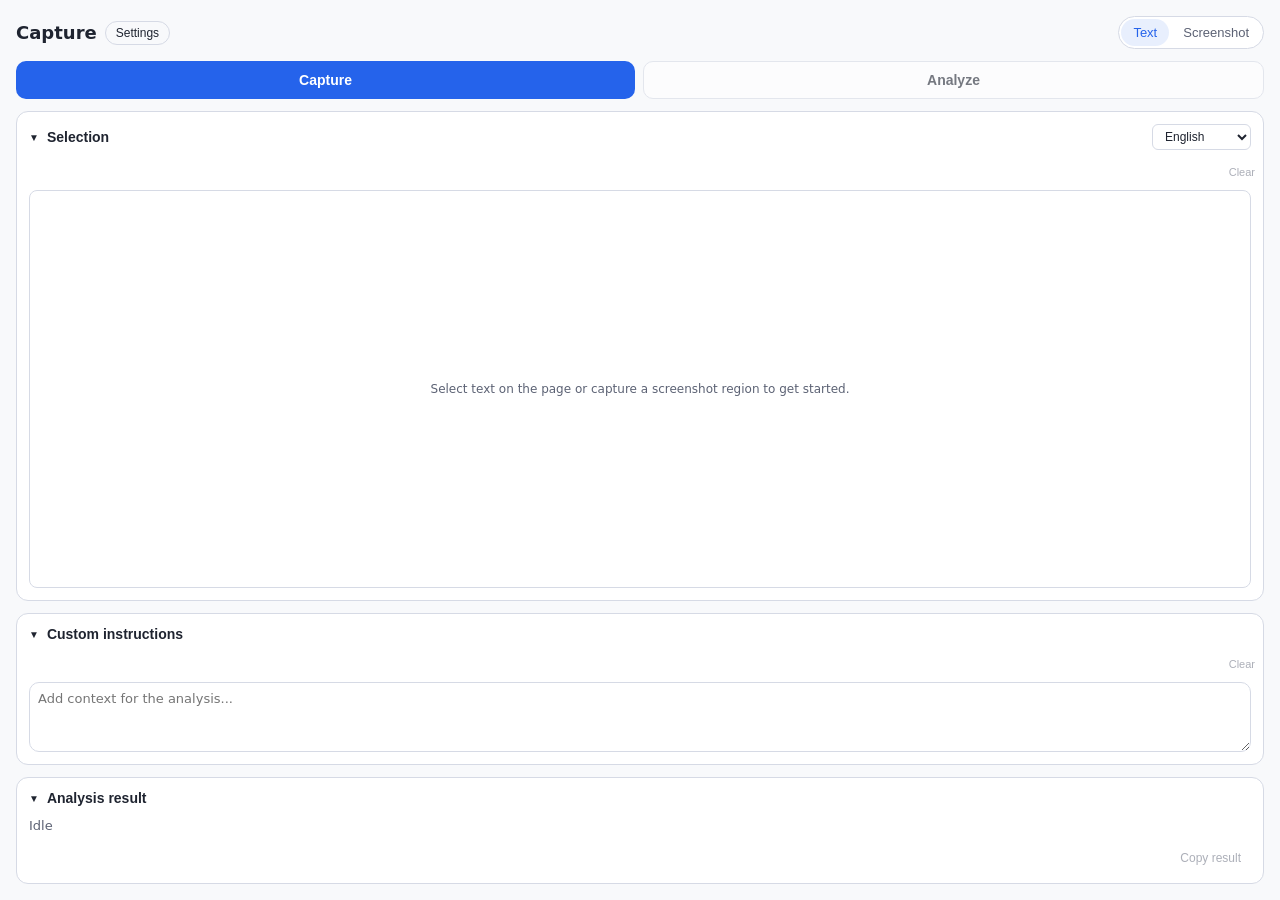
==== popup/index.html @ b7aef8ba "Add markdown support" ====
<!doctype html>
<html lang="en">
  <head>
    <meta charset="utf-8" />
    <meta name="viewport" content="width=device-width, initial-scale=1" />
    <title>Capture & Analyze</title>
    <link rel="stylesheet" href="popup.css" />
  </head>
  <body>
    <main class="app">
      <header class="header">
        <div class="header-left">
          <h1>Capture</h1>
          <button id="openSettingsButton" class="ghost-button" type="button">
            Settings
          </button>
        </div>
        <div class="mode-toggle" role="group" aria-label="Capture mode">
          <button data-mode="text" class="mode-button active">Text</button>
          <button data-mode="image" class="mode-button">Screenshot</button>
        </div>
      </header>

      <div class="controls">
        <button id="captureButton" class="primary">Capture</button>
        <button id="analyzeButton" class="secondary" disabled>Analyze</button>
      </div>

      <section class="accordion-section" data-section="selection">
        <button class="accordion-header" type="button">
          <span class="accordion-title">
            <span class="accordion-icon">▼</span>
            <span id="captureTypeLabel">Selection</span>
            <span id="timestampLabel" class="accordion-subtitle"></span>
          </span>
          <div class="accordion-header-actions">
            <select id="languageSelect" class="language-select">
              <option value="en">English</option>
              <option value="fr">Français</option>
              <option value="ja">日本語</option>
              <option value="auto">Auto detect</option>
            </select>
            <button id="clearCaptureButton" class="tertiary small" disabled>Clear</button>
          </div>
        </button>
        <div class="accordion-content">
          <div id="detailsContent" class="details-content empty">
            Select text on the page or capture a screenshot region to get started.
          </div>
          <div id="imageMeta" class="image-meta hidden"></div>
        </div>
      </section>

      <section class="accordion-section" data-section="instructions">
        <button class="accordion-header" type="button">
          <span class="accordion-title">
            <span class="accordion-icon">▼</span>
            <span>Custom instructions</span>
          </span>
          <button id="clearInstructionsButton" class="tertiary small" disabled onclick="event.stopPropagation()">Clear</button>
        </button>
        <div class="accordion-content">
          <textarea id="instructionsInput" rows="3" placeholder="Add context for the analysis..."></textarea>
        </div>
      </section>

      <section class="accordion-section" data-section="result">
        <button class="accordion-header" type="button">
          <span class="accordion-title">
            <span class="accordion-icon">▼</span>
            <span>Analysis result</span>
          </span>
        </button>
        <div class="accordion-content">
          <span id="statusLabel">Idle</span>
          <div id="resultPayload" class="result-payload hidden"></div>
          <button id="copyResultButton" class="tertiary" disabled>Copy result</button>
        </div>
      </section>
    </main>

    <script src="marked.min.js"></script>
    <script type="module" src="popup.js"></script>
  </body>
</html>
---- popup/popup.css ----
:root {
  color-scheme: light;
  --bg: #f8f9fb;
  --fg: #1f2430;
  --muted: #5c6274;
  --border: #d6dae5;
  --surface: #ffffff;
  --accent: #2563eb;
  --accent-soft: rgba(37, 99, 235, 0.1);
  --error: #dc2626;
  --success: #059669;
}

@media (prefers-color-scheme: dark) {
  :root {
    color-scheme: dark;
    --bg: #10121a;
    --fg: #f5f6fb;
    --muted: #9aa0b5;
    --border: #2c3142;
    --surface: #1a1d29;
    --accent: #60a5fa;
    --accent-soft: rgba(96, 165, 250, 0.15);
    --error: #f87171;
    --success: #34d399;
  }
}

*,
*::before,
*::after {
  box-sizing: border-box;
}

body {
  margin: 0;
  min-width: 360px;
  width: 100%;
  height: 100vh;
  color: var(--fg);
  background: var(--bg);
  font-family: 'Inter', system-ui, -apple-system, BlinkMacSystemFont, 'Segoe UI',
    sans-serif;
  overflow: hidden;
}

.app {
  padding: 16px;
  display: flex;
  flex-direction: column;
  gap: 12px;
  height: 100%;
  overflow: hidden;
}

.header {
  display: flex;
  align-items: center;
  justify-content: space-between;
  flex-shrink: 0;
}

.header-left {
  display: flex;
  align-items: center;
  gap: 8px;
}

.header h1 {
  margin: 0;
  font-size: 18px;
  font-weight: 600;
}

.ghost-button {
  border: 1px solid var(--border);
  background: transparent;
  color: var(--fg);
  border-radius: 999px;
  padding: 4px 10px;
  font-size: 12px;
  cursor: pointer;
}

.mode-toggle {
  display: inline-flex;
  background: var(--surface);
  border: 1px solid var(--border);
  border-radius: 999px;
  padding: 2px;
  gap: 2px;
}

.mode-button {
  border: none;
  background: transparent;
  color: var(--muted);
  border-radius: 999px;
  padding: 6px 12px;
  font-size: 13px;
  font-weight: 500;
  cursor: pointer;
  transition: background 0.2s ease, color 0.2s ease;
}

.mode-button.active {
  background: var(--accent-soft);
  color: var(--accent);
}

.controls {
  display: flex;
  gap: 8px;
  flex-shrink: 0;
}

button.primary,
button.secondary {
  flex: 1;
  border-radius: 10px;
  border: none;
  padding: 10px 12px;
  font-size: 14px;
  font-weight: 600;
  cursor: pointer;
  transition: opacity 0.2s ease;
}

button.primary {
  background: var(--accent);
  color: #ffffff;
}

button.secondary {
  background: var(--surface);
  color: var(--fg);
  border: 1px solid var(--border);
}

.tertiary {
  align-self: flex-end;
  margin-top: 4px;
  padding: 6px 10px;
  font-size: 12px;
  border-radius: 8px;
  border: none;
  color: var(--muted);
  background: transparent;
  cursor: pointer;
}

.tertiary:disabled {
  opacity: 0.5;
  cursor: not-allowed;
}

.tertiary.small {
  margin-top: 0;
  padding: 4px 8px;
  font-size: 11px;
}

button:disabled {
  opacity: 0.6;
  cursor: not-allowed;
}

.accordion-section {
  border: 1px solid var(--border);
  border-radius: 12px;
  background: var(--surface);
  overflow: hidden;
  display: flex;
  flex-direction: column;
}

.accordion-section[data-section="selection"] {
  flex: 1;
  min-height: 0;
}

.accordion-section[data-section="selection"].collapsed {
  flex: none;
}

.accordion-header {
  display: flex;
  align-items: center;
  justify-content: space-between;
  padding: 12px;
  background: transparent;
  border: none;
  cursor: pointer;
  font-size: 14px;
  font-weight: 600;
  color: var(--fg);
  text-align: left;
  width: 100%;
  transition: background 0.2s ease;
}

.accordion-header:hover {
  background: var(--accent-soft);
}

.accordion-title {
  display: flex;
  align-items: center;
  gap: 8px;
  flex: 1;
}

.accordion-header-actions {
  display: flex;
  align-items: center;
  gap: 8px;
}

.language-select {
  padding: 4px 8px;
  border-radius: 6px;
  border: 1px solid var(--border);
  background: var(--surface);
  color: var(--fg);
  font-size: 12px;
  font-family: inherit;
  cursor: pointer;
  transition: border-color 0.2s ease;
}

.language-select:hover {
  border-color: var(--accent);
}

.language-select:focus {
  outline: none;
  border-color: var(--accent);
}

.accordion-icon {
  font-size: 10px;
  transition: transform 0.2s ease;
  display: inline-block;
}

.accordion-section.collapsed .accordion-icon {
  transform: rotate(-90deg);
}

.accordion-subtitle {
  font-size: 12px;
  font-weight: 400;
  color: var(--muted);
  margin-left: 8px;
}

.accordion-content {
  max-height: 1000px;
  overflow: hidden;
  transition: max-height 0.3s ease, padding 0.3s ease;
  padding: 0 12px 12px 12px;
  display: flex;
  flex-direction: column;
}

.accordion-section[data-section="selection"] .accordion-content {
  flex: 1;
  min-height: 0;
}

.accordion-section.collapsed .accordion-content {
  max-height: 0;
  padding: 0 12px;
}

.details-content {
  min-height: 110px;
  flex: 1;
  overflow: auto;
  border-radius: 8px;
  border: 1px dashed var(--border);
  padding: 8px;
  font-family: 'IBM Plex Mono', 'SFMono-Regular', Consolas, monospace;
  font-size: 12px;
  background: rgba(0, 0, 0, 0.02);
  margin-top: 8px;
}

.details-content.empty {
  display: flex;
  align-items: center;
  justify-content: center;
  color: var(--muted);
  border-style: solid;
  background: transparent;
  font-family: inherit;
  text-align: center;
}

.details-content img {
  max-width: 100%;
  max-height: 160px;
  border-radius: 6px;
  display: block;
}

.image-meta {
  font-size: 12px;
  color: var(--muted);
}

.image-meta.hidden {
  display: none;
}

.accordion-content textarea {
  resize: vertical;
  min-height: 70px;
  width: 100%;
  border-radius: 10px;
  border: 1px solid var(--border);
  padding: 8px;
  font-size: 13px;
  font-family: inherit;
  color: var(--fg);
  background: var(--surface);
  margin-top: 8px;
}

.accordion-section[data-section="result"] .accordion-content {
  gap: 8px;
  font-size: 13px;
  color: var(--muted);
}

.accordion-section[data-section="result"].success #statusLabel {
  color: var(--success);
}

.accordion-section[data-section="result"].error #statusLabel {
  color: var(--error);
}

.result-payload {
  font-family: 'IBM Plex Mono', 'SFMono-Regular', Consolas, monospace;
  font-size: 12px;
  border-radius: 8px;
  border: 1px solid var(--border);
  padding: 8px;
  background: var(--surface);
  max-height: min(160px, 30vh);
  overflow: auto;
  color: var(--fg);
  white-space: pre-wrap; /* For non-markdown content */
  word-wrap: break-word;
  line-height: 1.5;
}

.result-payload.hidden {
  display: none;
}

/* Markdown styling when rendered as HTML */
.result-payload h1,
.result-payload h2,
.result-payload h3,
.result-payload h4,
.result-payload h5,
.result-payload h6 {
  margin: 8px 0 4px 0;
  font-weight: 600;
  font-family: 'Inter', system-ui, -apple-system, BlinkMacSystemFont, 'Segoe UI', sans-serif;
}

.result-payload h1 {
  font-size: 16px;
}

.result-payload h2 {
  font-size: 14px;
}

.result-payload h3 {
  font-size: 13px;
}

.result-payload p {
  margin: 4px 0;
  font-family: 'Inter', system-ui, -apple-system, BlinkMacSystemFont, 'Segoe UI', sans-serif;
}

.result-payload code {
  background: var(--accent-soft);
  padding: 2px 4px;
  border-radius: 3px;
  font-size: 11px;
  font-family: 'IBM Plex Mono', 'SFMono-Regular', Consolas, monospace;
}

.result-payload pre {
  background: var(--accent-soft);
  padding: 8px;
  border-radius: 6px;
  overflow-x: auto;
  margin: 8px 0;
  white-space: pre;
}

.result-payload pre code {
  background: transparent;
  padding: 0;
}

.result-payload ul,
.result-payload ol {
  margin: 4px 0;
  padding-left: 20px;
  font-family: 'Inter', system-ui, -apple-system, BlinkMacSystemFont, 'Segoe UI', sans-serif;
}

.result-payload li {
  margin: 2px 0;
}

.result-payload blockquote {
  border-left: 3px solid var(--border);
  padding-left: 8px;
  margin: 8px 0;
  color: var(--muted);
  font-style: italic;
}

.result-payload a {
  color: var(--accent);
  text-decoration: none;
}

.result-payload a:hover {
  text-decoration: underline;
}

.result-payload strong {
  font-weight: 600;
}

.result-payload em {
  font-style: italic;
}

.result-payload hr {
  border: none;
  border-top: 1px solid var(--border);
  margin: 8px 0;
}

.result-payload table {
  border-collapse: collapse;
  width: 100%;
  margin: 8px 0;
  font-family: 'Inter', system-ui, -apple-system, BlinkMacSystemFont, 'Segoe UI', sans-serif;
}

.result-payload th,
.result-payload td {
  border: 1px solid var(--border);
  padding: 4px 8px;
  text-align: left;
}

.result-payload th {
  background: var(--accent-soft);
  font-weight: 600;
}
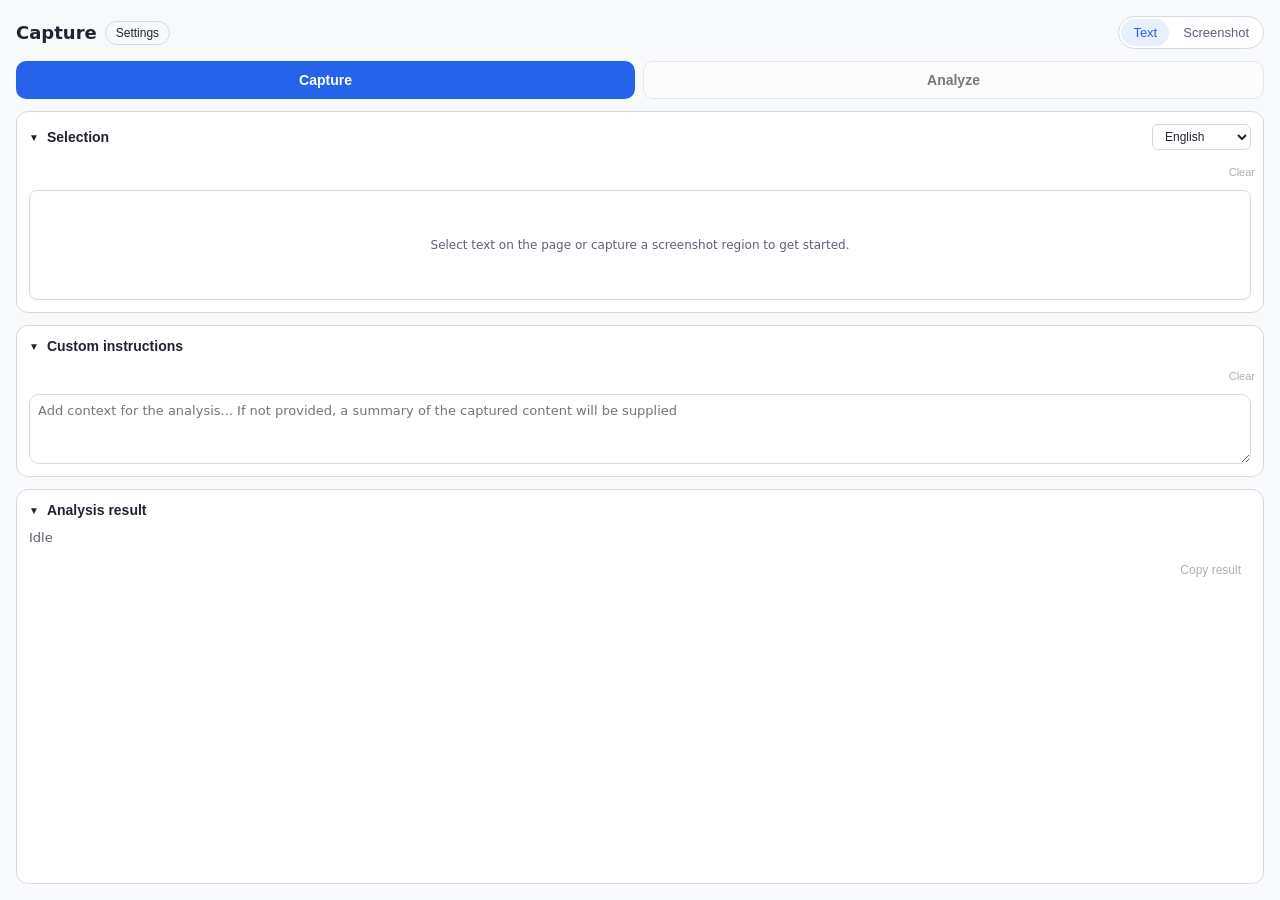
==== commit 56d51715: "Update placeholder" ====
--- a/popup/index.html
+++ b/popup/index.html
@@ -60,7 +60,7 @@
           <button id="clearInstructionsButton" class="tertiary small" disabled onclick="event.stopPropagation()">Clear</button>
         </button>
         <div class="accordion-content">
-          <textarea id="instructionsInput" rows="3" placeholder="Add context for the analysis..."></textarea>
+          <textarea id="instructionsInput" rows="3" placeholder="Add context for the analysis... If not provided, a summary of the captured content will be supplied"></textarea>
         </div>
       </section>
 
--- a/popup/popup.css
+++ b/popup/popup.css
@@ -175,8 +175,7 @@
 }
 
 .accordion-section[data-section="selection"] {
-  flex: 1;
-  min-height: 0;
+  flex: 0 1 auto;
 }
 
 .accordion-section[data-section="selection"].collapsed {
@@ -264,8 +263,7 @@
 }
 
 .accordion-section[data-section="selection"] .accordion-content {
-  flex: 1;
-  min-height: 0;
+  flex: 0 1 auto;
 }
 
 .accordion-section.collapsed .accordion-content {
@@ -327,7 +325,18 @@
   margin-top: 8px;
 }
 
+.accordion-section[data-section="result"] {
+  flex: 1;
+  min-height: 0;
+}
+
+.accordion-section[data-section="result"].collapsed {
+  flex: none;
+}
+
 .accordion-section[data-section="result"] .accordion-content {
+  flex: 1;
+  min-height: 0;
   gap: 8px;
   font-size: 13px;
   color: var(--muted);
@@ -348,7 +357,8 @@
   border: 1px solid var(--border);
   padding: 8px;
   background: var(--surface);
-  max-height: min(160px, 30vh);
+  flex: 1;
+  min-height: 0;
   overflow: auto;
   color: var(--fg);
   white-space: pre-wrap; /* For non-markdown content */
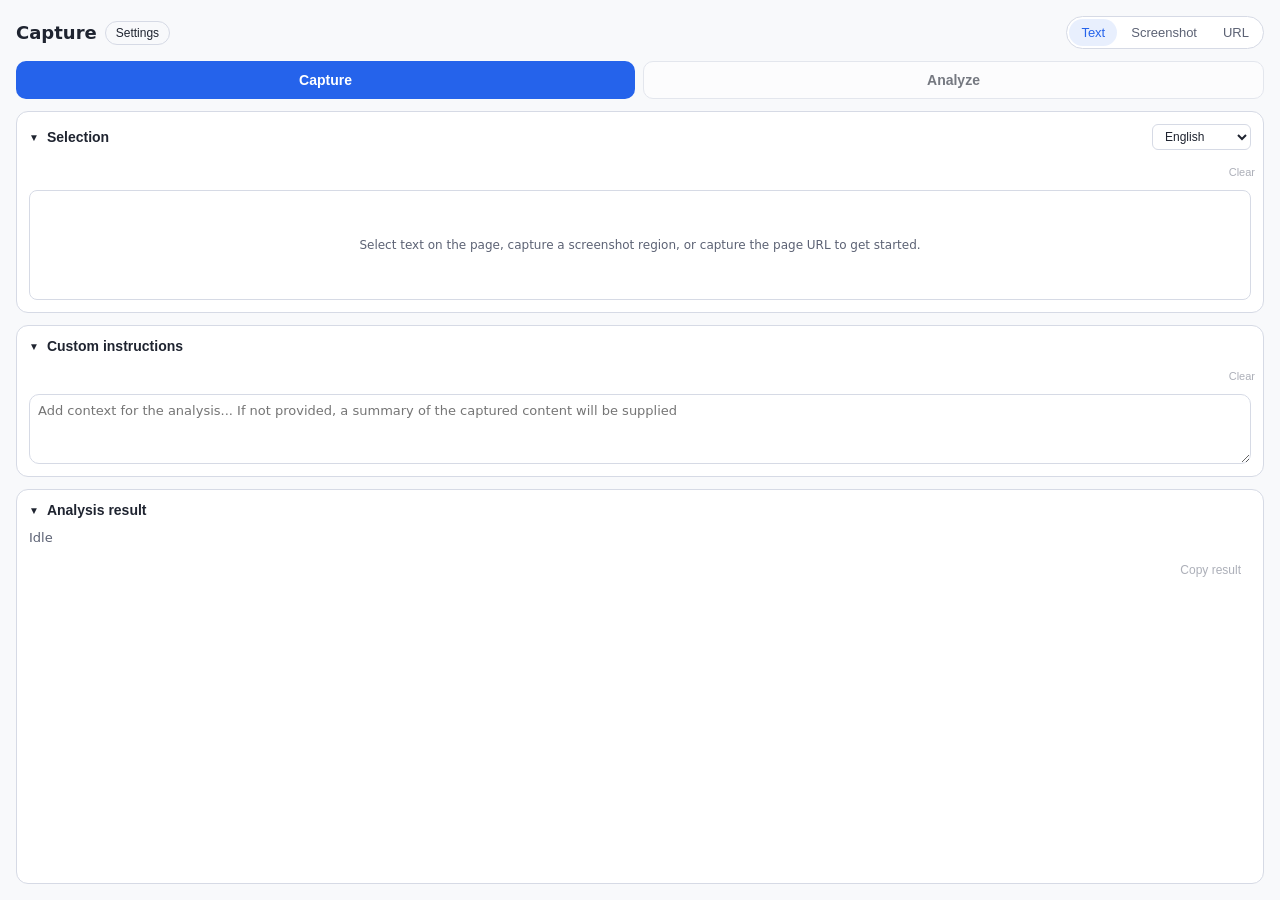
==== commit 3ed40c80: "Add URL analysis" ====
--- a/popup/index.html
+++ b/popup/index.html
@@ -18,6 +18,7 @@
         <div class="mode-toggle" role="group" aria-label="Capture mode">
           <button data-mode="text" class="mode-button active">Text</button>
           <button data-mode="image" class="mode-button">Screenshot</button>
+          <button data-mode="url" class="mode-button">URL</button>
         </div>
       </header>
 
@@ -45,7 +46,7 @@
         </button>
         <div class="accordion-content">
           <div id="detailsContent" class="details-content empty">
-            Select text on the page or capture a screenshot region to get started.
+            Select text on the page, capture a screenshot region, or capture the page URL to get started.
           </div>
           <div id="imageMeta" class="image-meta hidden"></div>
         </div>
--- a/popup/popup.css
+++ b/popup/popup.css
@@ -9,6 +9,7 @@
   --accent-soft: rgba(37, 99, 235, 0.1);
   --error: #dc2626;
   --success: #059669;
+  --warning: #f59e0b;
 }
 
 @media (prefers-color-scheme: dark) {
@@ -23,6 +24,7 @@
     --accent-soft: rgba(96, 165, 250, 0.15);
     --error: #f87171;
     --success: #34d399;
+    --warning: #fbbf24;
   }
 }
 
@@ -137,6 +139,12 @@
   border: 1px solid var(--border);
 }
 
+button.secondary.cancel {
+  background: var(--error);
+  color: #ffffff;
+  border: 1px solid var(--error);
+}
+
 .tertiary {
   align-self: flex-end;
   margin-top: 4px;
@@ -348,6 +356,10 @@
 
 .accordion-section[data-section="result"].error #statusLabel {
   color: var(--error);
+}
+
+.accordion-section[data-section="result"].warning #statusLabel {
+  color: var(--warning);
 }
 
 .result-payload {
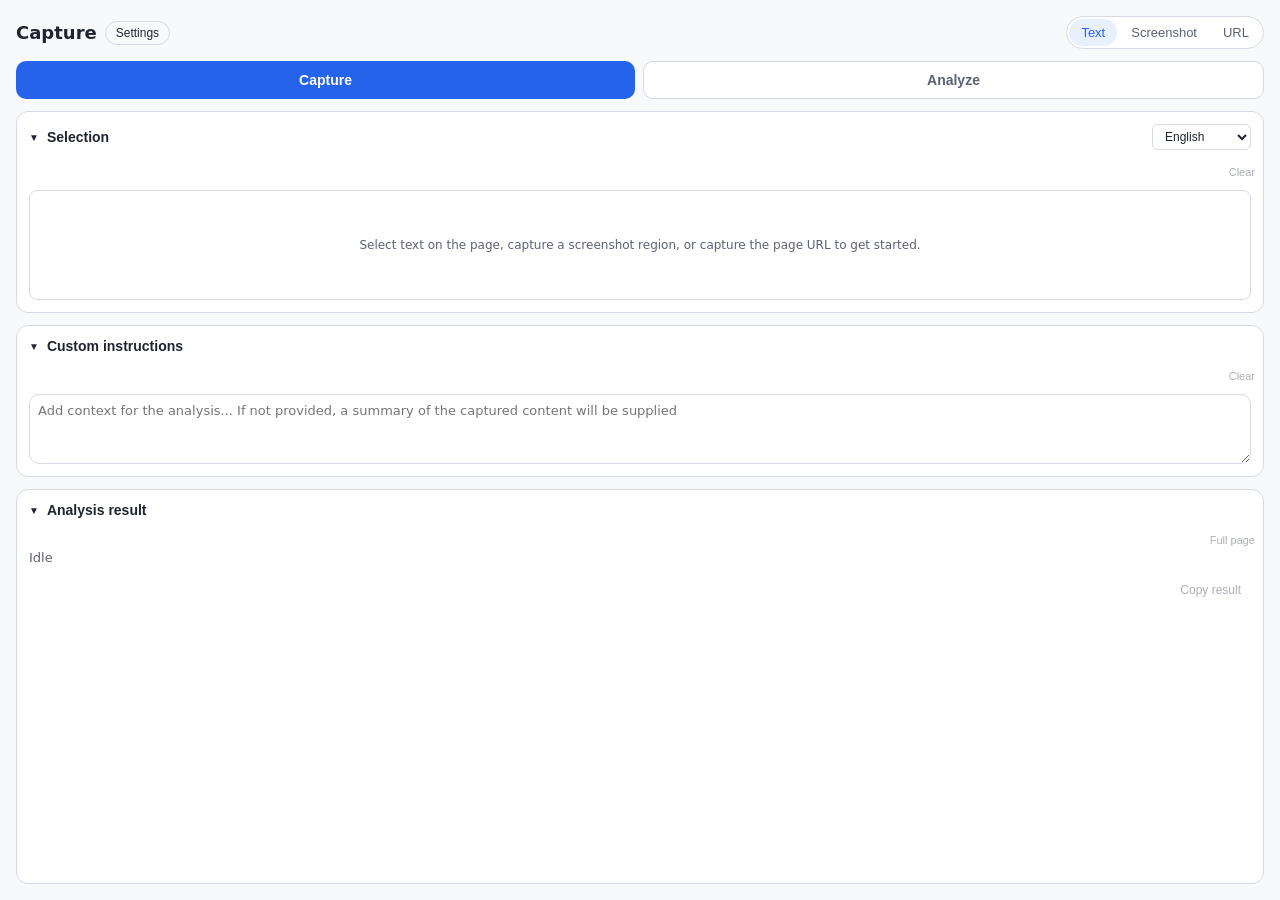
==== commit c71546e7: "Add full page view for result" ====
--- a/popup/index.html
+++ b/popup/index.html
@@ -71,6 +71,7 @@
             <span class="accordion-icon">▼</span>
             <span>Analysis result</span>
           </span>
+          <button id="fullPageViewButton" class="tertiary small" disabled onclick="event.stopPropagation()">Full page</button>
         </button>
         <div class="accordion-content">
           <span id="statusLabel">Idle</span>
@@ -80,6 +81,17 @@
       </section>
     </main>
 
+    <div id="fullPageOverlay" class="full-page-overlay hidden">
+      <div class="full-page-header">
+        <span>Analysis result</span>
+        <button id="closeFullPageButton" class="close-button" type="button">×</button>
+      </div>
+      <div id="fullPageContent" class="full-page-content"></div>
+      <div class="full-page-footer">
+        <button id="copyFullPageButton" class="tertiary" disabled>Copy result</button>
+      </div>
+    </div>
+
     <script src="marked.min.js"></script>
     <script type="module" src="popup.js"></script>
   </body>
--- a/popup/popup.css
+++ b/popup/popup.css
@@ -128,15 +128,39 @@
   transition: opacity 0.2s ease;
 }
 
+button.secondary:only-child {
+  flex: 1;
+}
+
 button.primary {
   background: var(--accent);
   color: #ffffff;
 }
 
 button.secondary {
-  background: var(--surface);
-  color: var(--fg);
-  border: 1px solid var(--border);
+  background: #047857;
+  color: #ffffff;
+  border: 1px solid #047857;
+}
+
+button.secondary:disabled {
+  background: var(--surface);
+  color: var(--muted);
+  border: 1px solid var(--border);
+  opacity: 1;
+}
+
+@media (prefers-color-scheme: dark) {
+  button.secondary {
+    background: #10b981;
+    border: 1px solid #10b981;
+  }
+
+  button.secondary:disabled {
+    background: var(--surface);
+    color: var(--muted);
+    border: 1px solid var(--border);
+  }
 }
 
 button.secondary.cancel {
@@ -493,3 +517,154 @@
   background: var(--accent-soft);
   font-weight: 600;
 }
+
+.full-page-overlay {
+  position: fixed;
+  top: 0;
+  left: 0;
+  right: 0;
+  bottom: 0;
+  background: var(--bg);
+  z-index: 1000;
+  display: flex;
+  flex-direction: column;
+  overflow: hidden;
+}
+
+.full-page-overlay.hidden {
+  display: none;
+}
+
+.full-page-header {
+  display: flex;
+  align-items: center;
+  justify-content: space-between;
+  padding: 12px 16px;
+  border-bottom: 1px solid var(--border);
+  background: var(--surface);
+  flex-shrink: 0;
+  font-size: 14px;
+  font-weight: 600;
+  color: var(--fg);
+}
+
+.close-button {
+  width: 32px;
+  height: 32px;
+  border: none;
+  background: transparent;
+  color: var(--fg);
+  font-size: 24px;
+  line-height: 1;
+  cursor: pointer;
+  border-radius: 6px;
+  display: flex;
+  align-items: center;
+  justify-content: center;
+  padding: 0;
+  transition: background 0.2s ease;
+}
+
+.close-button:hover {
+  background: var(--accent-soft);
+}
+
+.full-page-content {
+  flex: 1;
+  min-height: 0;
+  overflow: auto;
+  padding: 16px;
+  font-family: 'IBM Plex Mono', 'SFMono-Regular', Consolas, monospace;
+  font-size: 12px;
+  color: var(--fg);
+  white-space: pre-wrap;
+  word-wrap: break-word;
+  line-height: 1.5;
+}
+
+.full-page-content h1,
+.full-page-content h2,
+.full-page-content h3,
+.full-page-content h4,
+.full-page-content h5,
+.full-page-content h6 {
+  margin: 16px 0 8px 0;
+  font-weight: 600;
+  font-family: 'Inter', system-ui, -apple-system, BlinkMacSystemFont, 'Segoe UI', sans-serif;
+}
+
+.full-page-content h1 {
+  font-size: 20px;
+}
+
+.full-page-content h2 {
+  font-size: 18px;
+}
+
+.full-page-content h3 {
+  font-size: 16px;
+}
+
+.full-page-content p {
+  margin: 8px 0;
+  font-family: 'Inter', system-ui, -apple-system, BlinkMacSystemFont, 'Segoe UI', sans-serif;
+}
+
+.full-page-content code {
+  background: var(--accent-soft);
+  padding: 2px 4px;
+  border-radius: 3px;
+  font-size: 11px;
+  font-family: 'IBM Plex Mono', 'SFMono-Regular', Consolas, monospace;
+}
+
+.full-page-content pre {
+  background: var(--accent-soft);
+  padding: 12px;
+  border-radius: 6px;
+  overflow-x: auto;
+  margin: 12px 0;
+  white-space: pre;
+}
+
+.full-page-content pre code {
+  background: transparent;
+  padding: 0;
+}
+
+.full-page-content ul,
+.full-page-content ol {
+  margin: 8px 0;
+  padding-left: 20px;
+  font-family: 'Inter', system-ui, -apple-system, BlinkMacSystemFont, 'Segoe UI', sans-serif;
+}
+
+.full-page-content li {
+  margin: 4px 0;
+}
+
+.full-page-content blockquote {
+  border-left: 3px solid var(--border);
+  padding-left: 12px;
+  margin: 12px 0;
+  color: var(--muted);
+  font-style: italic;
+}
+
+.full-page-content a {
+  color: var(--accent);
+  text-decoration: none;
+}
+
+.full-page-content a:hover {
+  text-decoration: underline;
+}
+
+.full-page-footer {
+  padding: 12px 16px;
+  border-top: 1px solid var(--border);
+  background: var(--surface);
+  flex-shrink: 0;
+  display: flex;
+  justify-content: flex-end;
+}
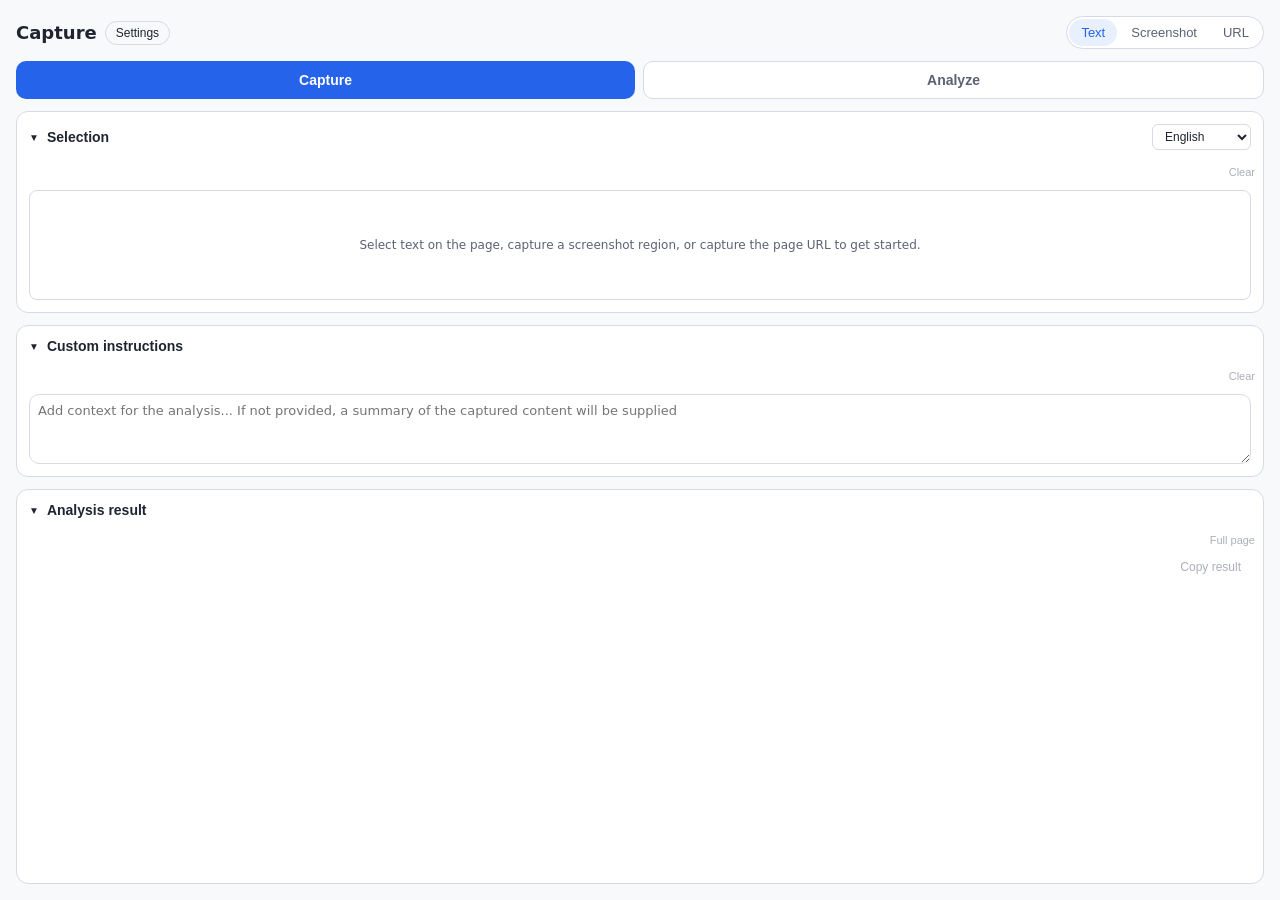
==== commit 32b14aa0: "Update message visibility" ====
--- a/popup/index.html
+++ b/popup/index.html
@@ -70,11 +70,12 @@
           <span class="accordion-title">
             <span class="accordion-icon">▼</span>
             <span>Analysis result</span>
+            <span id="statusLabel" class="status-inline hidden"></span>
           </span>
           <button id="fullPageViewButton" class="tertiary small" disabled onclick="event.stopPropagation()">Full page</button>
         </button>
         <div class="accordion-content">
-          <span id="statusLabel">Idle</span>
+          <span id="errorStatusLabel" class="error-status hidden"></span>
           <div id="resultPayload" class="result-payload hidden"></div>
           <button id="copyResultButton" class="tertiary" disabled>Copy result</button>
         </div>
--- a/popup/popup.css
+++ b/popup/popup.css
@@ -285,6 +285,41 @@
   margin-left: 8px;
 }
 
+.status-inline {
+  font-size: 12px;
+  font-weight: 400;
+  color: var(--muted);
+  margin-left: 8px;
+}
+
+.status-inline.hidden {
+  display: none;
+}
+
+.accordion-section[data-section="result"].success .status-inline {
+  color: var(--success);
+}
+
+.accordion-section[data-section="result"].error .status-inline {
+  color: var(--error);
+}
+
+.accordion-section[data-section="result"].warning .status-inline {
+  color: var(--warning);
+}
+
+.error-status {
+  display: block;
+  color: var(--error);
+  font-size: 13px;
+  font-weight: 500;
+  margin-bottom: 8px;
+}
+
+.error-status.hidden {
+  display: none;
+}
+
 .accordion-content {
   max-height: 1000px;
   overflow: hidden;
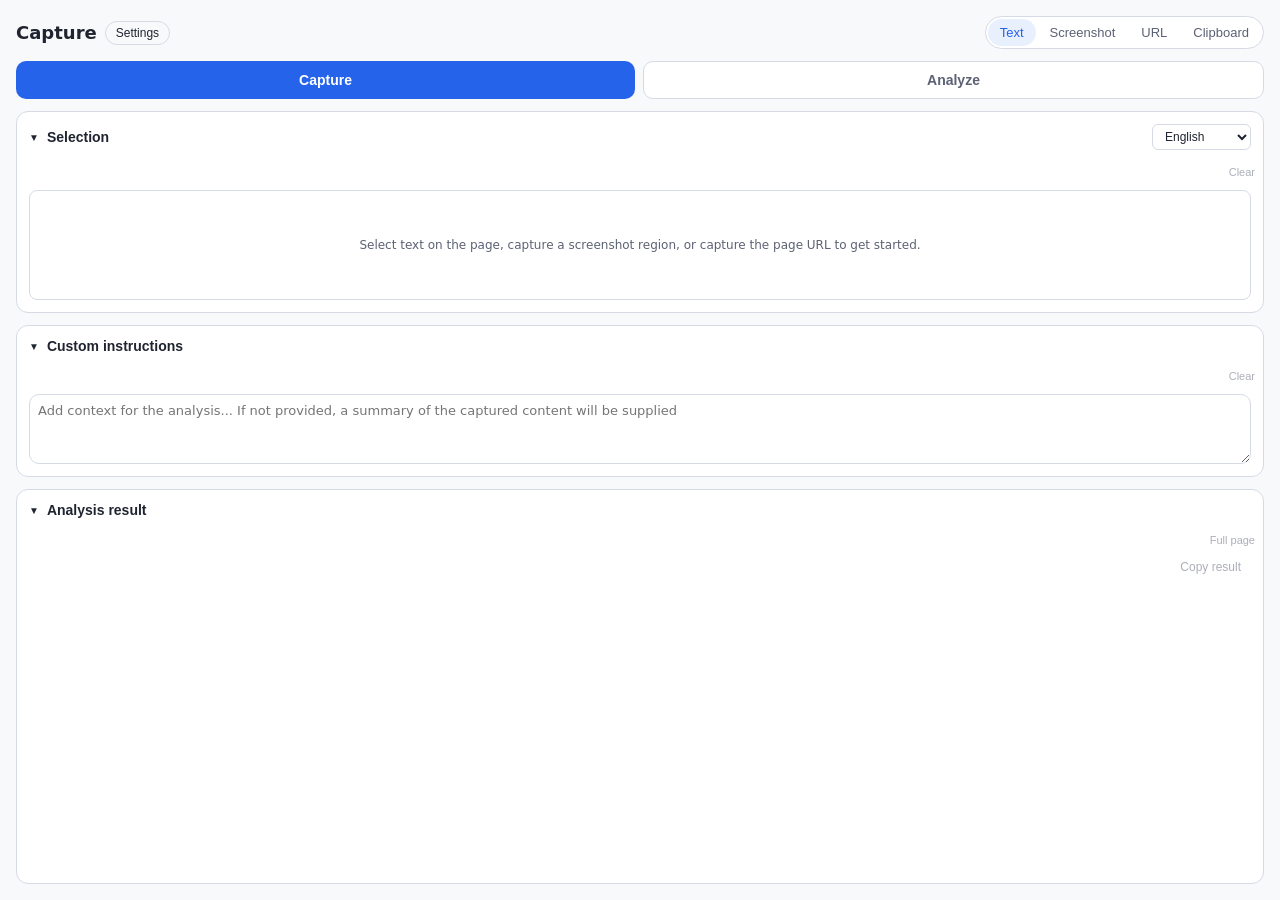
==== commit 7525089e: "Add clipboard mode" ====
--- a/popup/index.html
+++ b/popup/index.html
@@ -19,6 +19,7 @@
           <button data-mode="text" class="mode-button active">Text</button>
           <button data-mode="image" class="mode-button">Screenshot</button>
           <button data-mode="url" class="mode-button">URL</button>
+          <button data-mode="clipboard" class="mode-button">Clipboard</button>
         </div>
       </header>
 
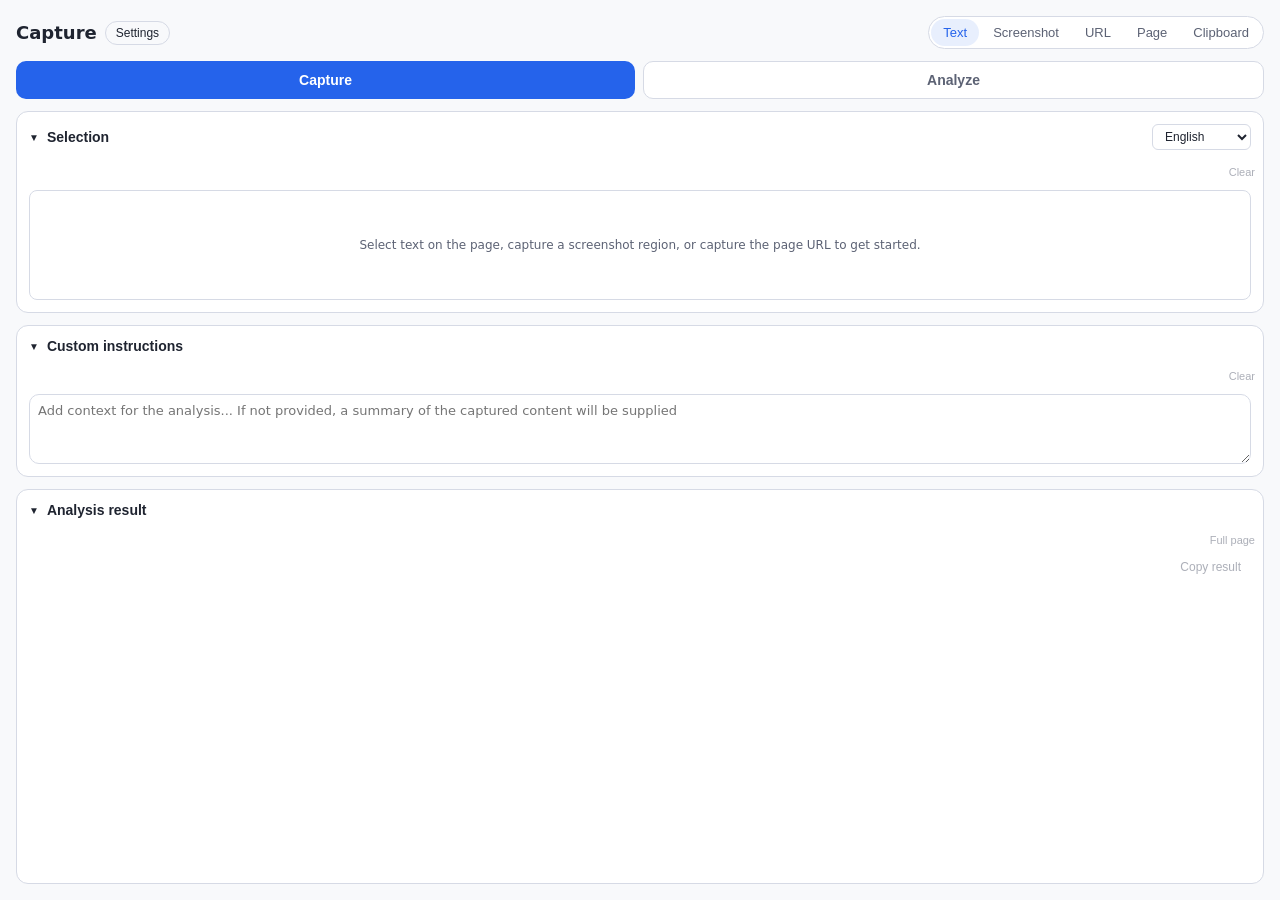
==== commit fa6e3829: "Add page mode" ====
--- a/popup/index.html
+++ b/popup/index.html
@@ -19,6 +19,7 @@
           <button data-mode="text" class="mode-button active">Text</button>
           <button data-mode="image" class="mode-button">Screenshot</button>
           <button data-mode="url" class="mode-button">URL</button>
+          <button data-mode="page" class="mode-button">Page</button>
           <button data-mode="clipboard" class="mode-button">Clipboard</button>
         </div>
       </header>
